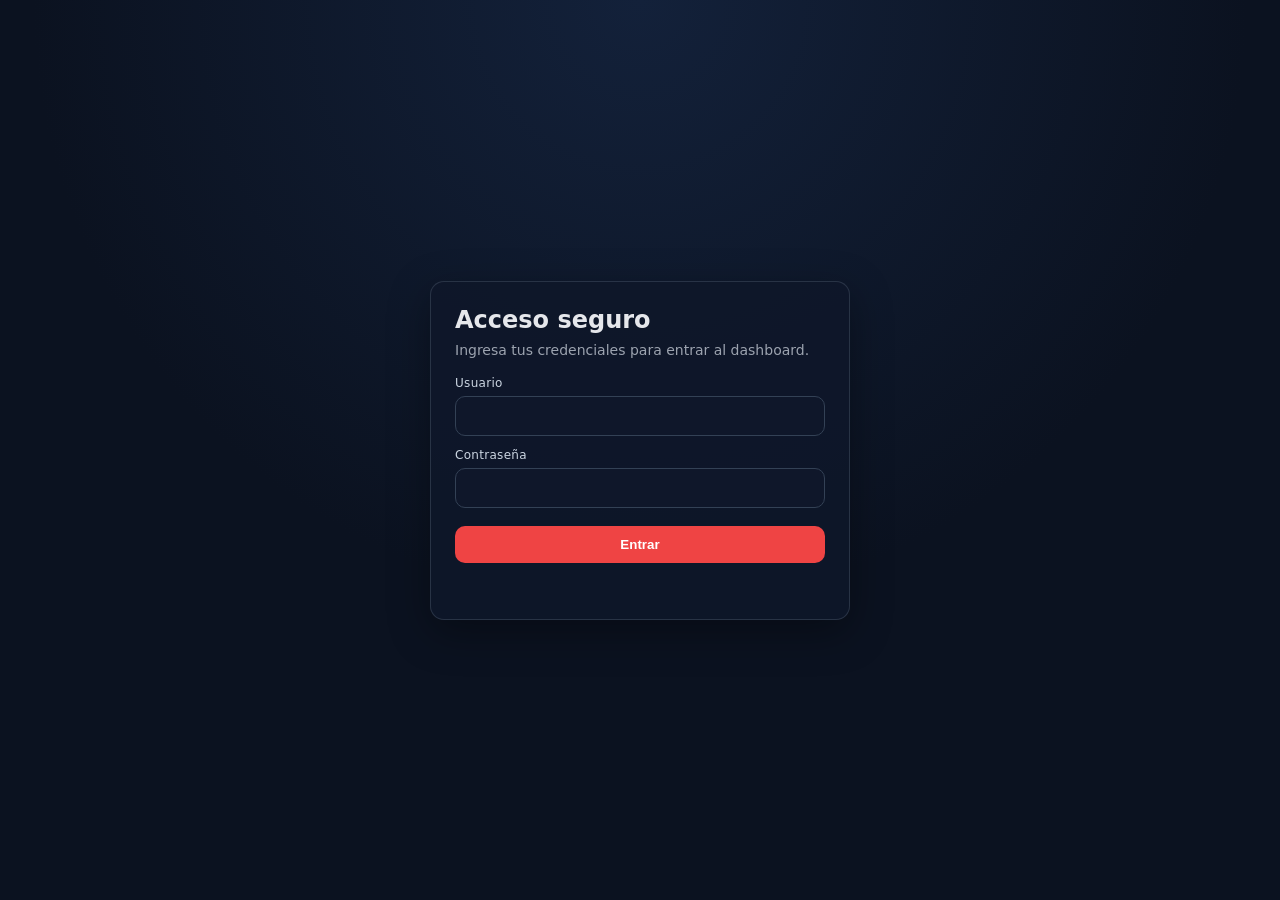
==== src/web_ui/templates/login.html @ 3e1d7be8 "Add session login protection for dashboard and APIs" ====
<!doctype html>
<html lang="es">
<head>
    <meta charset="UTF-8" />
    <meta name="viewport" content="width=device-width, initial-scale=1.0" />
    <title>Login · J&T Dashboard</title>
    <style>
        :root {
            color-scheme: dark;
            font-family: Inter, system-ui, -apple-system, Segoe UI, Roboto, sans-serif;
            background: #0b1220;
            color: #e5e7eb;
        }
        * { box-sizing: border-box; }
        body {
            margin: 0;
            min-height: 100vh;
            display: grid;
            place-items: center;
            background: radial-gradient(circle at top, #13213a 0%, #0b1220 55%);
            padding: 20px;
        }
        .card {
            width: min(420px, 100%);
            background: rgba(15, 23, 42, 0.92);
            border: 1px solid rgba(148, 163, 184, 0.2);
            border-radius: 14px;
            padding: 24px;
            box-shadow: 0 12px 40px rgba(0, 0, 0, 0.35);
        }
        h1 {
            margin: 0 0 8px;
            font-size: 24px;
        }
        p {
            margin: 0 0 18px;
            color: #9ca3af;
            font-size: 14px;
        }
        form {
            display: grid;
            gap: 12px;
        }
        label {
            font-size: 12px;
            color: #cbd5e1;
            letter-spacing: 0.3px;
        }
        input {
            width: 100%;
            margin-top: 6px;
            border: 1px solid #334155;
            background: #0f172a;
            color: #f8fafc;
            border-radius: 10px;
            padding: 11px 12px;
            font-size: 14px;
            outline: none;
        }
        input:focus {
            border-color: #3b82f6;
        }
        button {
            margin-top: 6px;
            border: 0;
            border-radius: 10px;
            padding: 11px 14px;
            background: #ef4444;
            color: #fff;
            font-weight: 700;
            cursor: pointer;
        }
        button:disabled {
            opacity: 0.6;
            cursor: wait;
        }
        .error {
            min-height: 20px;
            color: #fda4af;
            font-size: 13px;
        }
    </style>
</head>
<body>
    <main class="card">
        <h1>Acceso seguro</h1>
        <p>Ingresa tus credenciales para entrar al dashboard.</p>

        <form id="login-form">
            <label>
                Usuario
                <input id="username" type="text" autocomplete="username" required />
            </label>

            <label>
                Contraseña
                <input id="password" type="password" autocomplete="current-password" required />
            </label>

            <button id="submit-btn" type="submit">Entrar</button>
            <div id="error" class="error" role="alert"></div>
        </form>
    </main>

    <script>
        const form = document.getElementById('login-form');
        const userInput = document.getElementById('username');
        const passInput = document.getElementById('password');
        const submitBtn = document.getElementById('submit-btn');
        const errorEl = document.getElementById('error');

        form.addEventListener('submit', async (event) => {
            event.preventDefault();
            errorEl.textContent = '';
            submitBtn.disabled = true;

            try {
                const response = await fetch('/api/auth/login', {
                    method: 'POST',
                    headers: { 'Content-Type': 'application/json' },
                    body: JSON.stringify({
                        username: userInput.value.trim(),
                        password: passInput.value,
                    }),
                });

                if (!response.ok) {
                    let message = 'No se pudo iniciar sesión.';
                    try {
                        const data = await response.json();
                        message = data.detail || message;
                    } catch (_) {}
                    throw new Error(message);
                }

                window.location.href = '/';
            } catch (error) {
                errorEl.textContent = error.message || 'Error de autenticación.';
                submitBtn.disabled = false;
            }
        });
    </script>
</body>
</html>
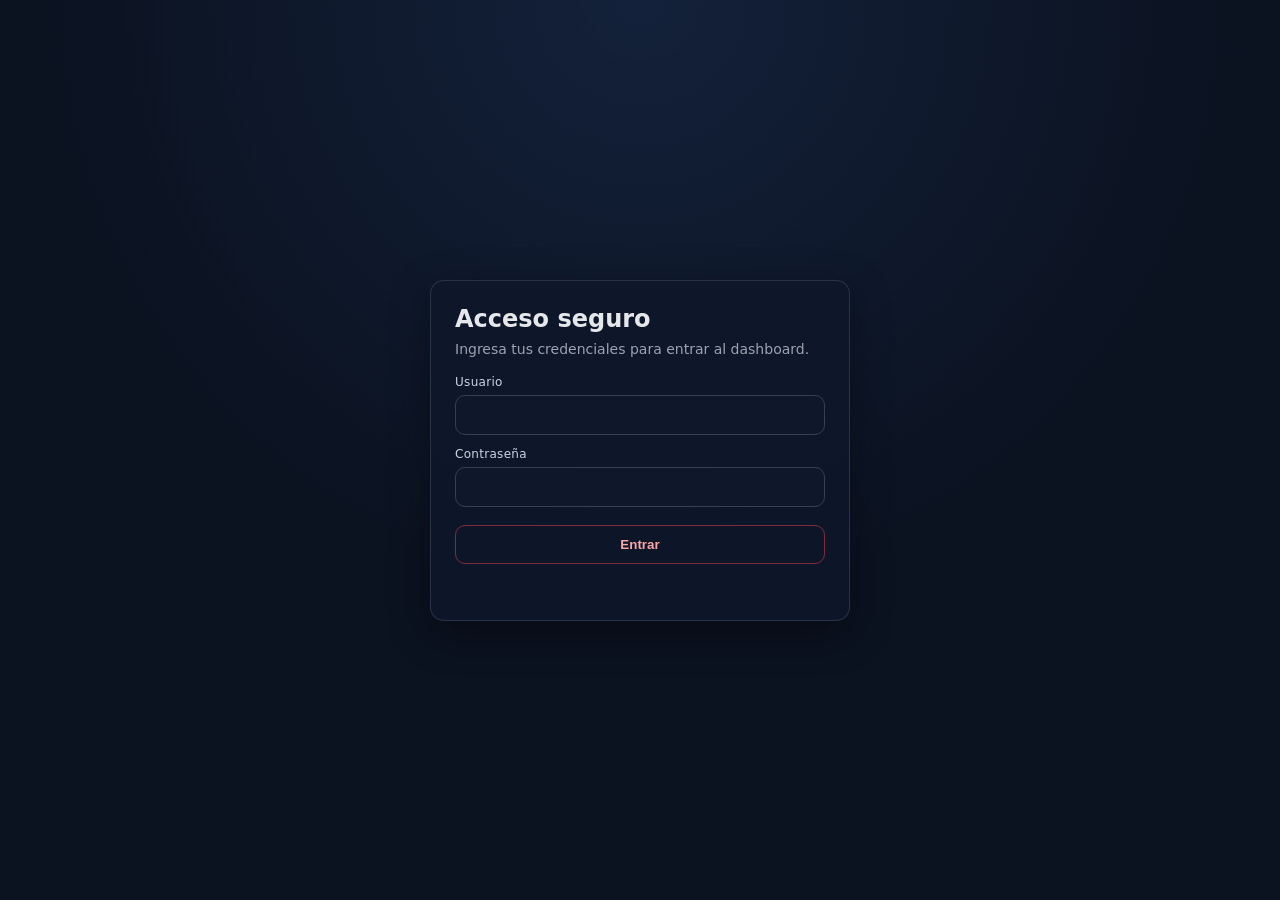
==== commit 25993b5c: "ui: unify all buttons to ghost/transparent design system" ====
--- a/src/web_ui/templates/login.html
+++ b/src/web_ui/templates/login.html
@@ -62,16 +62,22 @@
         }
         button {
             margin-top: 6px;
-            border: 0;
+            border: 1px solid rgba(239, 68, 68, 0.5);
             border-radius: 10px;
             padding: 11px 14px;
-            background: #ef4444;
-            color: #fff;
+            background: transparent;
+            color: #fca5a5;
             font-weight: 700;
             cursor: pointer;
+            transition: background 0.2s ease, border-color 0.2s ease, color 0.2s ease;
+        }
+        button:hover {
+            background: rgba(239, 68, 68, 0.12);
+            border-color: #ef4444;
+            color: #fecaca;
         }
         button:disabled {
-            opacity: 0.6;
+            opacity: 0.4;
             cursor: wait;
         }
         .error {
